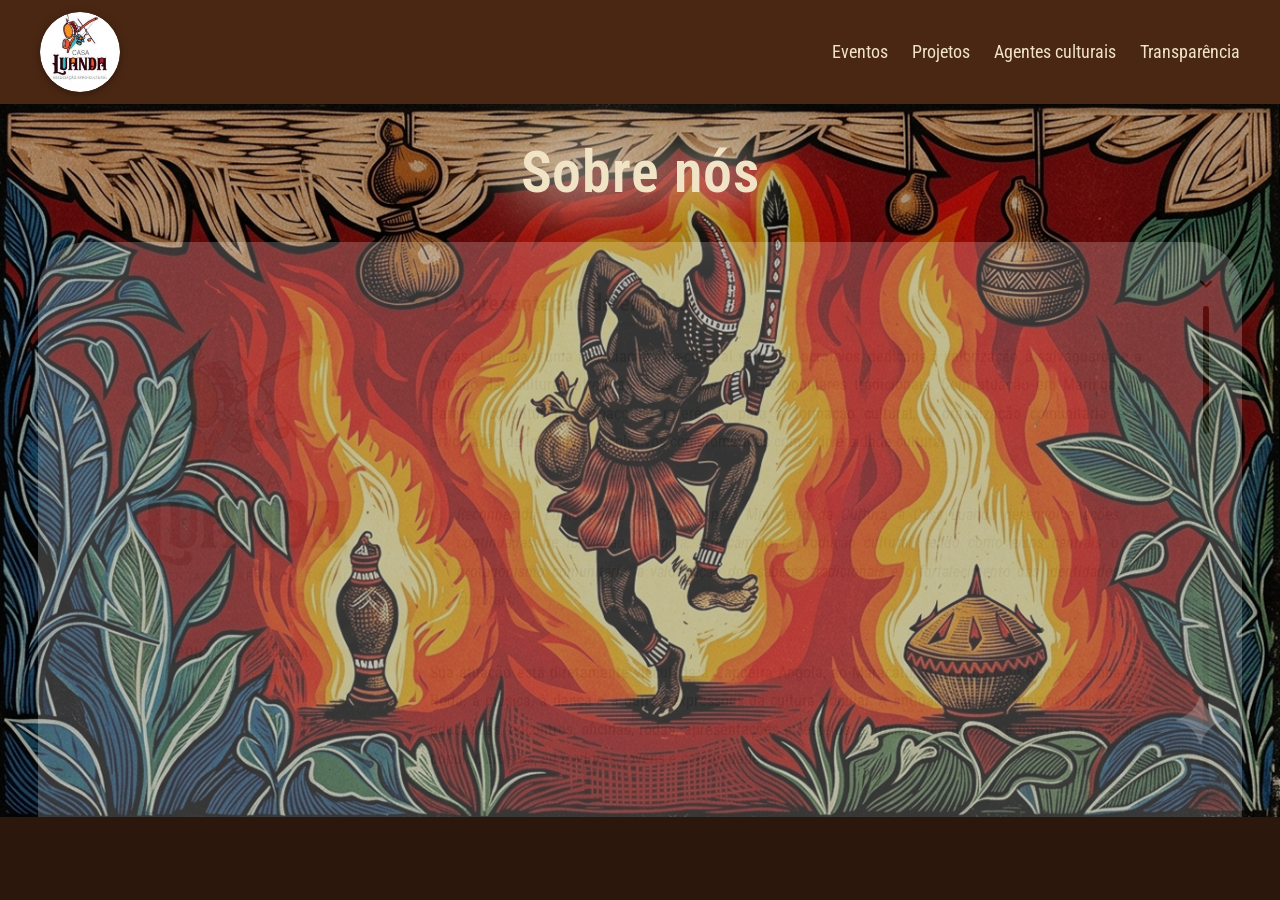
==== sobre-nos.html @ b5062405 "Add files via upload" ====
<!DOCTYPE html>
<html lang="pt-BR">

<head>
    <meta charset="UTF-8">
    <meta name="viewport" content="width=device-width, initial-scale=1.0">
    <title>Casa Luanda - Sobre Nós</title>
    <link rel="preconnect" href="https://fonts.googleapis.com">
    <link rel="preconnect" href="https://fonts.gstatic.com" crossorigin>
    <link
        href="https://fonts.googleapis.com/css2?family=Cormorant+Garamond:wght@600&family=Roboto+Condensed:wght@300;400;600&family=Rye&display=swap"
        rel="stylesheet">
    <link rel="stylesheet" href="tudo/css/estilos.css">
    <link rel="stylesheet" href="tudo/css/eventos.css">
    <link rel="stylesheet" href="tudo/css/sobre-nos.css">
</head>

<body class="pagina-sobre-nos">

    <main class="page-content">
        <!-- Seção Principal Sobre Nós -->
        <section id="sobre-nos" class="sobre-section">
            <!-- Cabeçalho Idêntico à Página Inicial -->
            <header class="eventos-header">
                <div class="header-logo">
                    <img data-img="logo" alt="Logo Casa Luanda">
                </div>
                <nav-menu id="mainNav"></nav-menu>
            </header>

            <!-- Container Principal: Imagem de Fundo (qmos.png) e Conteúdo Sobreposto -->
            <div class="sobre-main-container">
                <!-- Imagem de Fundo Completa em Proporção Nativa sem Cortes -->
                <img class="sobre-bg-image" src="tudo/obts/qmos.png" alt="Casa Luanda - Sobre Nós" data-img="fundo">

                <!-- Camada de Conteúdo -->
                <div class="sobre-content">
                    <!-- Título Exato em Caixa Mista com Margem Superior Padronizada (3.5rem) -->
                    <h1 class="sobre-title">Sobre nós</h1>

                    <!-- Card Principal (.sobrenos-card) com Distância Padronizada (3.5rem) e Largura 94% -->
                    <div class="sobrenos-card sobre-card" id="sobreCard">
                        <!-- Container Textual com Rolagem Vertical Interna -->
                        <div class="sobre-card-content" id="sobreCardContent">
                            <div class="sobre-editorial-container">
                                <!-- Coluna da Imagem Institucional (Desktop: Esquerda / Mobile: Topo Centralizado) -->
                                <aside class="sobre-marca-col">
                                    <div class="sobre-marca-wrapper">
                                        <img class="sobre-marca-img" src="tudo/obts/marca.png" alt="Marca Institucional Casa Luanda" data-img="marca">
                                    </div>
                                    <div class="sobre-marca-caption">
                                        <span class="sobre-marca-badge">Ponto de Cultura</span>
                                        <span class="sobre-marca-sub">Maringá • Paraná</span>
                                    </div>
                                </aside>

                                <!-- Coluna de Texto Editorial Diagramado -->
                                <article class="sobre-editorial-text">
                                    <!-- 1. Apresentação da entidade -->
                                    <section class="sobre-secao">
                                        <h3 class="sobre-editorial-heading">1. Apresentação da entidade</h3>
                                        <p class="sobre-p">
                                            A Casa Luanda é uma associação afro-cultural sem fins lucrativos, dedicada à valorização, à salvaguarda e à difusão das culturas afro-brasileiras e das culturas populares tradicionais. Com atuação em Maringá, no Paraná, constitui um espaço de referência para a formação cultural, a organização comunitária e a articulação de iniciativas e coletivos comprometidos com a diversidade cultural.
                                        </p>
                                        <div class="sobre-destaque">
                                            <p>
                                                Reconhecida como Ponto de Cultura pelo Ministério da Cultura, a Casa Luanda desenvolve ações continuadas de formação, vivência, intercâmbio e produção cultural, tendo como eixos centrais o protagonismo comunitário, a valorização dos saberes tradicionais e o fortalecimento das identidades culturais.
                                            </p>
                                        </div>
                                        <p class="sobre-p">
                                            Sua atuação está diretamente vinculada à Capoeira Angola, ao Maracatu, ao Bumba Meu Boi, ao Samba de Roda, à música, à dança e a outras expressões da cultura popular. A entidade também promove atividades educativas, encontros, oficinas, rodas, apresentações e festejos, aproximando mestres e mestras da cultura popular, artistas, educadores, jovens e comunidades.
                                        </p>
                                    </section>

                                    <!-- 2. Objetivos institucionais -->
                                    <section class="sobre-secao">
                                        <h3 class="sobre-editorial-heading">2. Objetivos institucionais</h3>
                                        <p class="sobre-p sobre-lead-p">
                                            A Casa Luanda tem como objetivos:
                                        </p>
                                        <ul class="sobre-objetivos-list">
                                            <li class="sobre-objetivo-item">Promover e valorizar as culturas tradicionais afro-brasileiras.</li>
                                            <li class="sobre-objetivo-item">Desenvolver processos continuados de formação cultural e transmissão de saberes entre gerações.</li>
                                            <li class="sobre-objetivo-item">Fortalecer grupos, coletivos, mestres e mestras da cultura popular, reconhecendo seus protagonismos e conhecimentos.</li>
                                            <li class="sobre-objetivo-item">Democratizar o acesso à cultura por meio de atividades gratuitas e ações em territórios periféricos e comunidades em situação de vulnerabilidade.</li>
                                            <li class="sobre-objetivo-item">Promover a diversidade cultural, o enfrentamento ao racismo e a valorização das identidades negras.</li>
                                            <li class="sobre-objetivo-item">Articular redes de cooperação entre organizações culturais, instituições de ensino, movimentos sociais e comunidades tradicionais.</li>
                                            <li class="sobre-objetivo-item">Desenvolver ações de acessibilidade, inclusão e participação cultural.</li>
                                            <li class="sobre-objetivo-item">Contribuir para a implementação e o fortalecimento das políticas públicas de cultura, especialmente da Política Nacional de Cultura Viva.</li>
                                        </ul>
                                    </section>

                                    <!-- 3. Histórico e trajetória -->
                                    <section class="sobre-secao">
                                        <h3 class="sobre-editorial-heading">3. Histórico e trajetória</h3>
                                        <p class="sobre-p">
                                            A Casa Luanda consolidou-se como um espaço de encontro, formação e produção cultural, reunindo grupos e iniciativas que atuam na preservação e na continuidade das culturas afro-diaspóricas. Sua organização se desenvolve a partir da gestão compartilhada e da convivência entre diferentes expressões da cultura popular.
                                        </p>
                                        <p class="sobre-p">
                                            Entre seus grupos residentes e fundadores estão o Grupo Capoeira Angola Dinda, o Maracatu Baque Mulher e o Grupo Bumba Meu Boi Anjos da Guarda. A partir dessa experiência, a Casa Luanda ampliou sua atuação, estabelecendo parcerias com coletivos, organizações culturais, instituições de ensino e movimentos sociais.
                                        </p>
                                        <p class="sobre-p">
                                            Ao longo de sua trajetória, passou a integrar e fortalecer redes de articulação cultural em âmbito municipal, estadual e nacional, contribuindo para a circulação de mestres e mestras, a formação de novos agentes culturais e a construção de espaços de participação comunitária.
                                        </p>
                                        <div class="sobre-destaque">
                                            <p>
                                                Como Ponto de Cultura, a entidade compreende a cultura como direito e como instrumento de organização social, transmissão de conhecimentos e fortalecimento dos territórios. Sua atuação busca articular sem centralizar e fortalecer protagonismos das comunidades historicamente marginalizadas.
                                            </p>
                                        </div>
                                        <div class="sobre-reconhecimento-box">
                                            <div class="sobre-reconhecimento-badge" aria-hidden="true">
                                                <svg viewBox="0 0 24 24" class="sobre-badge-icon" fill="none" stroke="currentColor" stroke-width="2" stroke-linecap="round" stroke-linejoin="round">
                                                    <path d="M12 2l3.09 6.26L22 9.27l-5 4.87 1.18 6.88L12 17.77l-6.18 3.25L7 14.14 2 9.27l6.91-1.01L12 2z"></path>
                                                </svg>
                                            </div>
                                            <p class="sobre-reconhecimento-text">
                                                A Casa Luanda também foi declarada de Utilidade Pública Municipal pela Lei nº 11.719, de 16 de novembro de 2023.
                                            </p>
                                        </div>
                                    </section>
                                </article>
                            </div>
                        </div>

                        <!-- Indicador Visual de Rolagem e Trilha Customizada -->
                        <div class="sobre-scrollbar" id="sobreScrollbar" role="scrollbar" aria-controls="sobreCardContent"
                            aria-orientation="vertical">
                            <button class="sobre-scroll-down-btn" id="sobreScrollDownBtn"
                                aria-label="Rolar conteúdo para baixo" title="Rolar para baixo">
                                <svg viewBox="0 0 24 24" class="sobre-arrow-icon" fill="none" stroke="currentColor"
                                    stroke-width="2.5" stroke-linecap="round" stroke-linejoin="round">
                                    <polyline points="6 9 12 15 18 9"></polyline>
                                </svg>
                            </button>
                            <div class="sobre-scrollbar-track" id="sobreScrollTrack">
                                <div class="sobre-scrollbar-thumb" id="sobreScrollThumb"></div>
                            </div>
                        </div>
                    </div>
                </div>
            </div>
        </section>
    </main>

    <script src="config/config.img.js"></script>
    <script>
        (function () {
            const config = window.configImg || (typeof configImg !== 'undefined' ? configImg : null);
            const imagens = (config && config.paginaSobre) || (config && config.paginaInicial);
            if (!imagens) return;

            document.querySelectorAll('[data-img]').forEach(img => {
                const chave = img.getAttribute('data-img');
                const dados = imagens[chave] || (config.paginaInicial && config.paginaInicial[chave]);
                if (dados) {
                    img.src = dados.caminho;
                    if (dados.alt) img.alt = dados.alt;
                    if (dados.link) {
                        img.style.cursor = 'pointer';
                        img.addEventListener('click', () => {
                            window.location.href = dados.link;
                        });
                    }
                }
            });
        })();
    </script>
    <script src="tudo/js/components/nav-menu.js"></script>
    <script src="tudo/js/sobre-nos.js"></script>

</body>

</html>
---- tudo/css/estilos.css ----
* {
    margin: 0;
    padding: 0;
    box-sizing: border-box;
}

html {
    width: 100%;
    min-height: 100%;
    overflow-x: hidden;
    overflow-y: auto;
    background-color: #000;
}

body {
    width: 100%;
    min-height: 100vh;
    overflow-x: hidden;
    background-color: #000;
}

body.preloader-active {
    overflow: hidden;
}


#glCanvas {
    position: absolute;
    top: 0;
    left: 0;
    width: 100%;
    height: 100%;
    z-index: 1;
    pointer-events: none;
    display: block;
    transition: opacity 0.4s ease;
}

@keyframes heroMovimento {
    0% {
        background-size: 125%;
        background-position: center center;
    }

    20% {
        background-size: 140%;
        background-position: right top;
    }

    60% {
        background-size: 140%;
        background-position: left top;
    }

    80% {
        background-size: 140%;
        background-position: right bottom;
    }

    100% {
        background-size: 140%;
        background-position: center bottom;
    }
}

/* ==========================================================================
   Seção Hero e Título (Camada de Conteúdo)
   ========================================================================== */
.hero-section {
    position: relative;
    width: 100%;
    min-height: 100vh;
    height: 100vh;
    display: flex;
    justify-content: center;
    align-items: center;
    z-index: 5;
    overflow: hidden;
    pointer-events: none;
}

.hero-title {
    position: absolute;
    top: 54%;
    left: 50%;
    transform: translate(-50%, -50%);
    margin: 0;
    padding: 0;
    font-family: 'Roboto Condensed', Georgia, serif;
    font-weight: 600;
    font-size: clamp(3rem, 5.5vw, 6.5rem);
    letter-spacing: 0.015em;
    color: #F1E4C6;
    text-shadow:
        0 0 30px rgba(255, 240, 200, 0.6),
        /* brilho suave */
        0 0 60px rgba(255, 240, 200, 0.4),
        /* luz mais espalhada */
        0 0 100px rgba(255, 240, 200, 0.2);
    /* halo distante */
    white-space: nowrap;
    text-align: center;
    line-height: 1;
    pointer-events: auto;
    opacity: 0;
    z-index: 2;
    will-change: opacity, transform;
}

@media (min-width: 1024px) {
    .hero-title {
        width: 42.5vw;
        max-width: 45vw;
        min-width: 40vw;
        display: flex;
        justify-content: center;
        align-items: center;
    }
}

.page-content {
    position: relative;
    width: 100%;
    z-index: 10;
}

.spacer-section,
.hero-mobile-spacer {
    display: none;
    height: 0;
    min-height: 0;
    position: relative;
    z-index: 10;
    pointer-events: none;
}

/* ==========================================================================
   Seção Últimos Eventos
   Fundo sólido opaco e isolamento estrutural completo em relação à Hero
   ========================================================================== */
#ultimos-eventos,
#eventos,
.eventos-section {
    position: relative;
    z-index: 10;
    width: 100%;
    min-height: 100vh;
    background-color: #2b170c;
    background-image: url('../obts/casa.png');
    background-position: center;
    background-size: cover;
    background-repeat: no-repeat;
    overflow: hidden;
    display: flex;
    flex-direction: column;
}

#eventosCanvas {
    position: absolute;
    top: 0;
    left: 0;
    width: 100%;
    height: 100%;
    z-index: 0;
}

.eventos-title {
    font-family: 'Roboto Condensed', Georgia, serif;
    font-weight: 600;
    letter-spacing: var(--eventos-title-letter-spacing, 0.015em);
    color: #F1E4C6;
    text-align: center;
    text-shadow: var(--eventos-title-text-shadow,
        0 0 50px rgba(255,255,255,1),
        0 0 100px rgba(255,240,200,1),
        0 0 150px rgba(255,240,200,0.9),
        0 0 250px rgba(255,240,200,0.8),
        0 0 350px rgba(255,240,200,0.7));
}

/* ==========================================================================
   Controle de Navegação Mobile (Hero Lock, Minimal Scroll & Reveal)
   Bloqueio e liberação exclusiva para dispositivos móveis com Hero fixa em 100vh
   ========================================================================== */
body.is-mobile-locked {
    /* Permite rolagem vertical sutil ao longo do spacer no mobile */
    overflow-x: hidden;
    overflow-y: auto;
    min-height: 100%;
}

body.is-mobile-locked #ultimos-eventos,
body.is-mobile-locked .eventos-section {
    display: none !important;
    visibility: hidden !important;
    pointer-events: none !important;
}

/* No mobile: Hero e canvas rigorosamente fixos em 100vh / 100dvh */
@media (max-width: 1024px) {
    .hero-section {
        position: fixed;
        top: 0;
        left: 0;
        width: 100%;
        height: 100vh;
        height: 100dvh;
        min-height: 100vh;
        min-height: 100dvh;
        z-index: 5;
        overflow: hidden;
        pointer-events: none;
    }

    #glCanvas {
        position: absolute;
        top: 0;
        left: 0;
        width: 100%;
        height: 100vh;
        height: 100dvh;
    }

    .hero-title {
        top: 54%;
        pointer-events: auto;
    }

    /* Container de rolagem sutil no mobile (115vh - 120vh) */
    .hero-mobile-spacer,
    .spacer-section {
        display: flex;
        flex-direction: column;
        justify-content: flex-end;
        align-items: center;
        position: relative;
        z-index: 25;
        width: 100%;
        height: var(--mobile-spacer-height, 118vh);
        min-height: var(--mobile-spacer-height, 118vh);
        pointer-events: none;
        padding-bottom: calc(24px + env(safe-area-inset-bottom, 20px));
        box-sizing: border-box;
    }
}

/* Botão Seta para Baixo (Exclusivo Mobile) */
.hero-scroll-btn {
    display: none; /* Desktop sempre oculto */
    background: transparent;
    border: none;
    outline: none;
    cursor: pointer;
    padding: 0.85rem;
    pointer-events: auto;
    opacity: 0;
    visibility: hidden;
    transition: opacity var(--hero-btn-fade-duration, 0.4s) ease, transform 0.2s ease;
    -webkit-tap-highlight-color: transparent;
    z-index: 35;
}

body.is-mobile-device .hero-scroll-btn,
body.is-mobile-locked .hero-scroll-btn {
    display: flex;
    align-items: center;
    justify-content: center;
    opacity: 1;
    visibility: visible;
    pointer-events: auto;
    animation: heroArrowBounce 2s ease-in-out infinite;
}

.hero-scroll-btn.no-bounce {
    animation: none !important;
}

.hero-scroll-btn.is-hidden {
    display: none !important;
    opacity: 0 !important;
    visibility: hidden !important;
    pointer-events: none !important;
    animation: none !important;
}

.hero-scroll-btn img,
.hero-scroll-btn svg {
    width: 42px;
    height: 42px;
    display: block;
    object-fit: contain;
    filter: drop-shadow(0 0 12px rgba(241, 228, 198, 0.6)) drop-shadow(0 2px 10px rgba(0, 0, 0, 0.8));
    transition: transform 0.2s ease;
}

.hero-scroll-btn:active img,
.hero-scroll-btn:active svg {
    transform: scale(0.88);
}

@keyframes heroArrowBounce {
    0%, 100% {
        transform: translateY(0);
    }
    50% {
        transform: translateY(10px);
    }
}

/* Proteção estrita do Desktop: nunca aplica travas nem exibe elementos mobile */
@media (min-width: 1025px) {
    .hero-section {
        position: relative !important;
        top: auto !important;
        left: auto !important;
        width: 100% !important;
        height: 100vh !important;
        min-height: 100vh !important;
    }
    #glCanvas {
        position: absolute !important;
        top: 0 !important;
        left: 0 !important;
        width: 100% !important;
        height: 100% !important;
    }
    .hero-title {
        top: 54% !important;
    }
    .hero-mobile-spacer,
    .spacer-section {
        display: none !important;
        height: 0 !important;
        min-height: 0 !important;
    }
    .hero-scroll-btn {
        display: none !important;
    }
    body.is-mobile-locked {
        overflow: auto !important;
        height: auto !important;
    }
    body.is-mobile-locked #ultimos-eventos,
    body.is-mobile-locked .eventos-section {
        display: flex !important;
        visibility: visible !important;
        pointer-events: auto !important;
    }
}
---- tudo/css/eventos.css ----
/* ==========================================================================
   Nova Seção: Últimos Eventos
   ========================================================================== */

.eventos-section {
    position: relative;
    width: 100%;
    height: 100vh;
    display: flex;
    flex-direction: column;
    z-index: 20;
    overflow: hidden;
}

/* Canvas de Shader WebGL exclusivo para Últimos Eventos */
#eventosCanvas,
.eventos-bg-canvas {
    position: absolute;
    top: 0;
    left: 0;
    width: 100%;
    height: 100%;
    z-index: 0;
    pointer-events: none;
    display: block;
}

/* --- Header --- */
.eventos-header {
    position: relative;
    z-index: 10;
    width: 100%;
    background-color: #4A2713;
    display: flex;
    justify-content: space-between;
    align-items: center;
    padding: 0.75rem 2.5rem;
    box-shadow: 0 4px 10px rgba(0,0,0,0.3);
    flex-shrink: 0;
}

.header-logo {
    display: flex;
    align-items: center;
    justify-content: center;
    flex-shrink: 0;
}

.header-logo img {
    height: var(--header-logo-height, 60px);
    width: var(--header-logo-width, 60px);
    border-radius: 50%;
    object-fit: cover;
    display: block;
    box-shadow: 0 2px 8px rgba(0, 0, 0, 0.35);
}

.header-nav {
    display: flex;
    gap: 1.5rem;
}

.nav-link {
    background: transparent;
    border: none;
    color: #F1E4C6;
    font-family: 'Roboto Condensed', sans-serif;
    font-size: 1.1rem;
    font-weight: 400;
    cursor: pointer;
    transition: color 0.3s ease;
}

.nav-link:hover {
    color: #fff;
    text-shadow: 0 0 10px rgba(255, 255, 255, 0.5);
}

/* --- Conteúdo Principal --- */
.eventos-content {
    flex: 1;
    display: flex;
    flex-direction: column;
    align-items: center;
    justify-content: center;
    padding: 1.5rem 0 2rem;
    position: relative;
    z-index: 5;
    overflow: hidden;
}

.eventos-title {
    font-family: 'Roboto Condensed', Georgia, serif;
    font-size: clamp(2.5rem, 4vw, 4rem);
    font-weight: 600;
    letter-spacing: var(--eventos-title-letter-spacing, 0.015em);
    color: #F1E4C6;
    text-align: center;
    margin-bottom: 2rem;
    text-shadow: var(--eventos-title-text-shadow,
        0 0 50px rgba(255,255,255,1),
        0 0 100px rgba(255,240,200,1),
        0 0 150px rgba(255,240,200,0.9),
        0 0 250px rgba(255,240,200,0.8),
        0 0 350px rgba(255,240,200,0.7));
    z-index: 20;
}

/* --- Carrossel Circular --- */
.carousel-container {
    position: relative;
    width: 100%;
    max-width: 1200px;
    height: 60vh;
    min-height: 400px;
    display: flex;
    align-items: center;
    justify-content: center;
}

.carousel-track {
    position: relative;
    width: 100%;
    height: 100%;
    perspective: 1000px;
    z-index: 5;
}

.cartaz {
    position: absolute;
    top: 50%;
    transform-origin: center center;
    aspect-ratio: 2025 / 2531;
    height: 75%;
    background-color: #333;
    border-radius: 8px;
    box-shadow: 0 15px 35px rgba(0,0,0,0.5);
    overflow: hidden;
    cursor: default;
    pointer-events: auto;
    transition: all var(--cartaz-transition-duration, 0.5s) cubic-bezier(0.25, 1, 0.5, 1);
}

.cartaz img {
    width: 100%;
    height: 100%;
    object-fit: cover;
    pointer-events: none;
}

/* Posições */
.cartaz.pos-neg-1 {
    left: -5%;
    transform: translate(-50%, -50%) scale(0.2);
    opacity: 0;
    z-index: 1;
    pointer-events: none !important;
}

.cartaz.pos-5 {
    left: 105%;
    transform: translate(-50%, -50%) scale(0.2);
    opacity: 0;
    z-index: 1;
    pointer-events: none !important;
}

.cartaz.pos-0 {
    left: 15%;
    transform: translate(-50%, -50%) scale(0.5);
    opacity: var(--cartaz-base-opacity, 0.5);
    z-index: 2;
}

.cartaz.pos-4 {
    left: 85%;
    transform: translate(-50%, -50%) scale(0.5);
    opacity: var(--cartaz-base-opacity, 0.5);
    z-index: 2;
}

.cartaz.pos-1 {
    left: 32%;
    transform: translate(-50%, -50%) scale(0.875);
    opacity: var(--cartaz-base-opacity, 0.5);
    z-index: 3;
}

.cartaz.pos-3 {
    left: 68%;
    transform: translate(-50%, -50%) scale(0.875);
    opacity: var(--cartaz-base-opacity, 0.5);
    z-index: 3;
}

.cartaz.pos-2 {
    left: 50%;
    transform: translate(-50%, -50%) scale(1);
    opacity: var(--cartaz-base-opacity, 0.5);
    z-index: 4;
}

.cartaz.no-transition {
    transition: none !important;
}


/* --- Hover Interactions (Destaque Premium com Transição Suave) --- */
/* Cartaz Central (pos-2): já centralizado (left: 50%), expande com escala dinâmica e opacidade hover */
.cartaz.pos-2:hover,
.cartaz.pos-2.is-hovered {
    transform: translate(-50%, -50%) scale(var(--cartaz-hover-scale-center, 1.334));
    opacity: var(--cartaz-hover-opacity, 1);
    z-index: 50;
}

/* Cartaz Lateral Esquerdo (pos-1): desloca suavemente em direção ao centro (32% -> 38%), expande com escala dinâmica e opacidade hover */
.cartaz.pos-1:hover,
.cartaz.pos-1.is-hovered {
    left: 38%;
    transform: translate(-50%, -50%) scale(var(--cartaz-hover-scale-side, 1.167));
    opacity: var(--cartaz-hover-opacity, 1);
    z-index: 50;
}

/* Cartaz Lateral Direito (pos-3): desloca suavemente em direção ao centro (68% -> 62%), expande com escala dinâmica e opacidade hover */
.cartaz.pos-3:hover,
.cartaz.pos-3.is-hovered {
    left: 62%;
    transform: translate(-50%, -50%) scale(var(--cartaz-hover-scale-side, 1.167));
    opacity: var(--cartaz-hover-opacity, 1);
    z-index: 50;
}

/* Prioridade visual ao cartaz ativo */
.cartaz.is-hovered {
    z-index: 50;
}

/* Garante que o cartaz ativo e em animação receba eventos normalmente */
.cartaz,
.cartaz:hover,
.cartaz.is-hovered,
.cartaz.is-animating {
    pointer-events: auto !important;
}

/* O cursor de link (mãozinha) só é ativado após passar 2s com o cartaz em foco (.is-clickable) */
.cartaz.is-clickable,
.cartaz.is-clickable:hover,
.cartaz.is-clickable img {
    cursor: pointer !important;
}

/* --- Botões de Navegação --- */
.carousel-btn {
    position: absolute;
    top: 50%;
    transform: translate(-50%, -50%);
    background: rgba(0,0,0,0.4);
    border: 2px solid rgba(255,255,255,0.2);
    border-radius: 50%;
    width: 50px;
    height: 50px;
    display: flex;
    justify-content: center;
    align-items: center;
    cursor: pointer;
    z-index: 20;
    transition: all 0.3s ease;
}

.carousel-btn:hover {
    background: rgba(0,0,0,0.8);
    border-color: rgba(255,255,255,0.6);
}

.carousel-btn img {
    width: 25px;
    height: auto;
}

.prev-btn {
    left: 15%; /* Centro do cartaz pos-0 */
}

.next-btn {
    left: 85%; /* Centro do cartaz pos-4 */
}
---- tudo/css/sobre-nos.css ----
/* ==========================================================================
   Sobre Nós - Casa Luanda
   Layout com imagem proporcional nativa + card branco contínuo até o fim da página
   ========================================================================== */

/* --- Reset: a página sobre-nos mantém a navegação fluida e o scroll padrão da janela --- */
.pagina-sobre-nos {
    background-color: #2b170c;
    overflow-x: hidden;
    overflow-y: auto;
    width: 100%;
    min-height: 100vh;
}

/* --- Container Geral da Seção Sobre Nós --- */
#sobre-nos,
.sobre-section {
    position: relative;
    width: 100%;
    min-height: 100vh;
    background-color: #2b170c;
    display: flex;
    flex-direction: column;
    z-index: 20;
    overflow: visible;
}

/* --- Cabeçalho e Barra Superior --- */
.eventos-header,
.sobre-header {
    position: relative;
    z-index: 20;
    width: 100%;
    background-color: #4A2713;
    display: flex;
    justify-content: space-between;
    align-items: center;
    padding: 0.75rem 2.5rem;
    box-shadow: 0 4px 10px rgba(0, 0, 0, 0.35);
    flex-shrink: 0;
}

.eventos-header .header-logo,
.sobre-header .header-logo,
.header-logo {
    display: flex;
    align-items: center;
    justify-content: center;
    flex-shrink: 0;
}

.eventos-header .header-logo img,
.sobre-header .header-logo img,
.header-logo img {
    width: var(--header-logo-width, 80px);
    height: var(--header-logo-height, 80px);
    border-radius: 50%;
    object-fit: cover;
    display: block;
    box-shadow: 0 2px 8px rgba(0, 0, 0, 0.35);
}

/* --- Navegação do Cabeçalho --- */
.header-nav {
    display: flex;
    gap: 1.5rem;
}

.nav-link {
    background: transparent;
    border: none;
    color: #F1E4C6;
    font-family: 'Roboto Condensed', sans-serif;
    font-size: 1.1rem;
    font-weight: 400;
    cursor: pointer;
    transition: color 0.3s ease;
}

.nav-link:hover {
    color: #fff;
    text-shadow: 0 0 10px rgba(255, 255, 255, 0.5);
}

/* --- Container Principal de Conteúdo e Imagem --- */
.sobre-main-container {
    position: relative;
    width: 100%;
    overflow: hidden;
}

/* Imagem de Fundo (qmos.png) renderizada completa em proporção nativa sem cortes */
.sobre-bg-image {
    width: 100%;
    height: auto;
    display: block;
    pointer-events: none;
}

/* Camada de Conteúdo sobreposta à imagem de fundo: ocupa exatamente a área da imagem */
.sobre-content {
    position: absolute;
    top: 0;
    left: 0;
    right: 0;
    bottom: 0;
    width: 100%;
    height: 100%;
    z-index: 5;
    display: flex;
    flex-direction: column;
    align-items: center;
    box-sizing: border-box;
    overflow: hidden;
}

/* --- 3. Tipografia e Efeitos Exatos do Título --- */
.sobre-title {
    flex-shrink: 0;
    margin: var(--sobre-title-margin-top, 2.5rem) 0 0 0;
    padding: 0;
    font-family: 'Roboto Condensed', Georgia, serif;
    font-weight: 600;
    font-size: clamp(2.5rem, 4.5vw, 5rem);
    line-height: 1;
    letter-spacing: var(--sobre-title-letter-spacing, 0.015em);
    color: #F1E4C6;
    text-align: center;
    white-space: nowrap;

    /* Efeito de brilho luminoso multi-camadas com intensidade 1.0 */
    text-shadow: var(--sobre-title-text-shadow,
        0 0 50px rgba(255, 255, 255, 1.0),
        0 0 100px rgba(255, 240, 200, 1.0),
        0 0 150px rgba(255, 240, 200, 0.9),
        0 0 250px rgba(255, 240, 200, 0.8),
        0 0 350px rgba(255, 240, 200, 0.7));
}

/* --- 4. Estrutura e Dimensões do Card Principal (.sobrenos-card) --- */
.sobrenos-card,
.sobre-card {
    width: var(--sobre-card-width, 94%);
    margin-left: 3%;
    margin-right: 3%;
    margin-top: var(--sobre-card-margin-top, 2.5rem);
    margin-bottom: 0 !important;
    background-color: #FFFFFF;
    border-radius: var(--sobre-card-radius, 50px) var(--sobre-card-radius, 50px) 0 0;
    padding: var(--sobre-card-padding, 2.5rem 3.5rem);
    box-sizing: border-box;
    position: relative;
    z-index: 10;

    /* Termina exatamente no final da imagem e compacta o card para rolagem interna */
    flex: 1 1 auto;
    min-height: 0 !important;
    height: auto !important;
    display: flex;
    flex-direction: column;
    overflow: hidden;
    overscroll-behavior: contain;
    box-shadow: 0 -8px 45px rgba(0, 0, 0, 0.3);
    transition: box-shadow 0.3s ease;
}

.sobrenos-card.is-hovered,
.sobre-card.is-hovered {
    box-shadow: 0 -12px 50px rgba(0, 0, 0, 0.45);
}

@media (max-width: 1024px) {
    .sobrenos-card,
    .sobre-card {
        border-radius: var(--sobre-card-radius-mobile, 24px) var(--sobre-card-radius-mobile, 24px) 0 0;
        padding: var(--sobre-card-padding-mobile, 1.5rem 1.75rem);
        margin-top: var(--sobre-card-margin-top-mobile, 1.5rem);
        margin-bottom: 0 !important;
        flex: 1 1 auto;
        min-height: 0 !important;
        height: auto !important;
    }

    .sobre-title {
        margin: var(--sobre-title-margin-top-mobile, 1.5rem) 0 0 0;
    }
}

@media (max-width: 600px) {
    .sobrenos-card,
    .sobre-card {
        margin-top: 1rem;
        margin-bottom: 0 !important;
        flex: 1 1 auto;
        min-height: 0 !important;
        height: auto !important;
    }
}

/* --- Conteúdo Textual do Card --- */
/* Estado inicial: 20% de visibilidade com transição suave */
#sobreCardContent, .sobrenos-card .sobre-card-content {
    opacity: 0.2;
    transition: opacity 0.6s cubic-bezier(0.25, 1, 0.5, 1);
    will-change: opacity;
}
/* Estado inicial do próprio card (branco) */
.sobrenos-card, .sobre-card {
    opacity: 0.2;
    transition: opacity 0.6s cubic-bezier(0.25, 1, 0.5, 1);
    will-change: opacity;
}

/* Estado revelado: 100% de visibilidade persistente */
#sobreCardContent.is-revealed,
.sobrenos-card.is-revealed #sobreCardContent,
.sobrenos-card.is-revealed .sobre-card-content,
.sobrenos-card.is-revealed,
.sobre-card.is-revealed {
    opacity: 1 !important;
}
#sobreCardContent, .sobrenos-card .sobre-card-content {
    opacity: 0.2;
    transition: opacity 0.6s cubic-bezier(0.25, 1, 0.5, 1);
    will-change: opacity;
}
/* Estado revelado: 100% de visibilidade persistente */
#sobreCardContent.is-revealed,
.sobrenos-card.is-revealed #sobreCardContent,
.sobrenos-card.is-revealed .sobre-card-content {
    opacity: 1 !important;
}
.sobre-card-content {
    position: relative;
    width: 100%;
    flex: 1;
    min-height: 0;
    max-height: 100%;
    height: 100%;
    overflow-y: auto;
    overflow-x: hidden;
    box-sizing: border-box;
    overscroll-behavior: contain;
    -webkit-overflow-scrolling: touch;
    scrollbar-width: none;
    -ms-overflow-style: none;
    padding-right: 2.25rem;
}

.sobre-card-content::-webkit-scrollbar {
    display: none;
    width: 0;
    height: 0;
}

.sobre-text-body {
    width: 100%;
    font-family: 'Roboto Condensed', sans-serif;
    font-size: clamp(1.2rem, 1.8vw, 1.5rem);
    font-weight: 300;
    line-height: 1.6;
    color: #1a1a1a;
}

.sobre-text-placeholder {
    margin: 0;
    padding: 0;
    color: #1a1a1a;
    font-weight: 400;
    font-size: clamp(1.25rem, 1.9vw, 1.6rem);
    letter-spacing: 0.01em;
}

/* --- Indicador de Rolagem e Trilha Customizada do Card --- */
.sobre-scrollbar {
    position: absolute;
    top: 2rem;
    right: 1.5rem;
    bottom: 2rem;
    width: 24px;
    display: flex;
    flex-direction: column;
    align-items: center;
    gap: 0.75rem;
    z-index: 15;
    pointer-events: auto;
    user-select: none;
    -webkit-user-select: none;
}

.sobre-scroll-down-btn {
    background: transparent;
    border: none;
    cursor: pointer;
    padding: 0;
    color: #4A2713;
    display: flex;
    align-items: center;
    justify-content: center;
    transition: opacity 0.3s ease, transform 0.2s ease, color 0.2s ease;
    flex-shrink: 0;
}

.sobre-scroll-down-btn:hover {
    color: #2b170c;
    transform: scale(1.1);
}

.sobre-scroll-down-btn.bounce {
    animation: sobreArrowBounce 1.8s ease-in-out infinite;
}

.sobre-scroll-down-btn.at-end {
    opacity: 0.2;
    pointer-events: none;
    animation: none;
}

.sobre-arrow-icon {
    width: 20px;
    height: 20px;
}

@keyframes sobreArrowBounce {
    0%, 100% {
        transform: translateY(0);
    }
    50% {
        transform: translateY(6px);
    }
}

.sobre-scrollbar-track {
    position: relative;
    width: 6px;
    flex: 1;
    min-height: 60px;
    background-color: rgba(74, 39, 19, 0.15);
    border-radius: 3px;
    cursor: pointer;
}

/* Área de clique expandida na trilha para facilidade de toque e clique */
.sobre-scrollbar-track::before {
    content: "";
    position: absolute;
    top: 0;
    bottom: 0;
    left: -10px;
    right: -10px;
    cursor: pointer;
}

.sobre-scrollbar-thumb {
    position: absolute;
    top: 0;
    left: 0;
    width: 100%;
    min-height: 28px;
    background-color: #4A2713;
    border-radius: 3px;
    cursor: grab;
    transition: background-color 0.2s ease;
    z-index: 2;
}

/* Área de arraste expandida (26px) para garantir facilidade de toque no mobile e precisão no mouse */
.sobre-scrollbar-thumb::before {
    content: "";
    position: absolute;
    top: 0;
    bottom: 0;
    left: -10px;
    right: -10px;
    cursor: grab;
}

.sobre-scrollbar-thumb:hover,
.sobre-scrollbar-thumb.is-dragging {
    background-color: #2b170c;
    cursor: grabbing;
}

.sobre-scrollbar-thumb.is-dragging::before {
    cursor: grabbing;
}

/* --- Integração com Navegação Mobile (Hero Lock & Unlock) --- */
body.is-mobile-locked #sobre-nos,
body.is-mobile-locked .sobre-section {
    display: none !important;
    visibility: hidden !important;
    pointer-events: none !important;
}

body.is-mobile-unlocked #sobre-nos,
body.is-mobile-unlocked .sobre-section {
    display: flex !important;
    visibility: visible !important;
    pointer-events: auto !important;
}

@media (min-width: 1025px) {
    body.is-mobile-locked #sobre-nos,
    body.is-mobile-locked .sobre-section {
        display: flex !important;
        visibility: visible !important;
        pointer-events: auto !important;
    }
}

/* --- Adaptação Fluida e Responsividade --- */
@media (max-width: 1024px) {
    .eventos-header,
    .sobre-header {
        padding: 0.75rem 1.5rem;
    }
}

@media (max-width: 600px) {
    .eventos-header,
    .sobre-header {
        padding: 0.6rem 1rem;
    }

    .header-nav {
        gap: 0.75rem;
    }

    .nav-link {
        font-size: 0.95rem;
    }

    .sobrenos-card,
    .sobre-card {
        padding: 1.25rem 1.25rem;
    }
}

/* ==========================================================================
   Diagramação Editorial Interna do Card Sobre Nós (.sobrenos-card)
   Integração da Marca Institucional (marca.png) e Hierarquia Tipográfica
   ========================================================================== */

/* --- Container Editorial Flex --- */
.sobre-editorial-container {
    display: flex;
    flex-direction: row;
    align-items: flex-start;
    gap: var(--sobre-editorial-gap, 3rem);
    width: 100%;
    box-sizing: border-box;
}

/* --- Coluna da Imagem Institucional (Desktop: Esquerda e Fixação Sticky Suave) --- */
.sobre-marca-col {
    flex: 0 0 var(--sobre-marca-max-width, 280px);
    max-width: var(--sobre-marca-max-width, 280px);
    width: 100%;
    position: sticky;
    top: 0;
    align-self: flex-start;
    display: flex;
    flex-direction: column;
    align-items: center;
    padding-top: 0.25rem;
    box-sizing: border-box;
}

.sobre-marca-wrapper {
    width: 100%;
    display: flex;
    justify-content: center;
    align-items: center;
    background: #FFFFFF;
    border-radius: 16px;
    padding: 0.5rem;
    box-sizing: border-box;
    box-shadow: 0 4px 20px rgba(74, 39, 19, 0.08);
    border: 1px solid rgba(74, 39, 19, 0.10);
    transition: transform 0.3s ease, box-shadow 0.3s ease;
}

.sobre-marca-wrapper:hover {
    transform: translateY(-2px);
    box-shadow: 0 8px 26px rgba(74, 39, 19, 0.12);
}

.sobre-marca-img {
    width: 100%;
    height: auto;
    aspect-ratio: 406 / 482;
    object-fit: contain;
    display: block;
    border-radius: 12px;
}

.sobre-marca-caption {
    margin-top: 1rem;
    display: flex;
    flex-direction: column;
    align-items: center;
    gap: 0.35rem;
    text-align: center;
}

.sobre-marca-badge {
    font-family: 'Roboto Condensed', sans-serif;
    font-size: 0.85rem;
    font-weight: 600;
    text-transform: uppercase;
    letter-spacing: 0.08em;
    color: #4A2713;
    background-color: rgba(74, 39, 19, 0.08);
    padding: 0.25rem 0.85rem;
    border-radius: 50px;
    border: 1px solid rgba(74, 39, 19, 0.15);
}

.sobre-marca-sub {
    font-family: 'Roboto Condensed', sans-serif;
    font-size: 0.82rem;
    color: #7A5C4D;
    letter-spacing: 0.04em;
    font-weight: 400;
}

/* --- Coluna de Texto Editorial Diagramado --- */
.sobre-editorial-text {
    flex: 1;
    min-width: 0;
    display: flex;
    flex-direction: column;
}

.sobre-secao {
    margin-bottom: 2.25rem;
}

.sobre-secao:last-child {
    margin-bottom: 0.5rem;
}

/* --- Títulos Internos (h3 / Roboto Condensed) --- */
.sobre-editorial-heading {
    font-family: 'Roboto Condensed', sans-serif;
    font-size: clamp(1.4rem, 1.8vw, 1.75rem);
    font-weight: 600;
    color: #4A2713;
    margin-top: 2.25rem;
    margin-bottom: 1.1rem;
    letter-spacing: 0.015em;
    padding-bottom: 0.4rem;
    border-bottom: 2px solid rgba(74, 39, 19, 0.12);
    display: flex;
    align-items: center;
}

.sobre-secao:first-child .sobre-editorial-heading {
    margin-top: 0;
}

/* --- Parágrafos e Corpo do Texto --- */
.sobre-p {
    font-family: 'Roboto Condensed', sans-serif;
    font-size: clamp(1.02rem, 1.1vw, 1.15rem);
    font-weight: 400;
    line-height: var(--sobre-body-line-height, 1.75);
    color: #2b170c;
    text-align: justify;
    text-justify: inter-word;
    hyphens: auto;
    -webkit-hyphens: auto;
    margin-top: 0;
    margin-bottom: var(--sobre-p-margin-bottom, 1.25rem);
}

.sobre-lead-p {
    margin-bottom: 0.95rem;
    font-weight: 600;
    color: #3e2110;
}

/* --- Citações e Destaques Editoriais --- */
.sobre-destaque {
    margin: 1.6rem 0;
    padding: 1.15rem 1.45rem;
    background: rgba(74, 39, 19, 0.04);
    border-left: 4px solid #C49A45;
    border-radius: 0 10px 10px 0;
    box-sizing: border-box;
}

.sobre-destaque p {
    font-family: 'Roboto Condensed', sans-serif;
    font-style: italic;
    font-size: clamp(1.02rem, 1.1vw, 1.15rem);
    font-weight: 400;
    line-height: var(--sobre-body-line-height, 1.75);
    color: #3e2110;
    text-align: justify;
    text-justify: inter-word;
    hyphens: auto;
    -webkit-hyphens: auto;
    margin: 0;
}

/* --- Lista Editorial dos Objetivos Institucionais --- */
.sobre-objetivos-list {
    list-style: none;
    padding: 0;
    margin: 0 0 1.6rem 0;
    display: flex;
    flex-direction: column;
    gap: 0.85rem;
}

.sobre-objetivo-item {
    position: relative;
    padding-left: 1.65rem;
    font-family: 'Roboto Condensed', sans-serif;
    font-size: clamp(1.0rem, 1.08vw, 1.125rem);
    font-weight: 400;
    line-height: 1.65;
    color: #2b170c;
    text-align: justify;
    text-justify: inter-word;
    hyphens: auto;
    -webkit-hyphens: auto;
}

.sobre-objetivo-item::before {
    content: "";
    position: absolute;
    left: 0.25rem;
    top: 0.65em;
    width: 6px;
    height: 6px;
    background-color: #C49A45;
    border-radius: 50%;
    box-shadow: 0 0 5px rgba(196, 154, 69, 0.6);
}

/* --- Caixa de Reconhecimento Legal (Utilidade Pública) --- */
.sobre-reconhecimento-box {
    margin-top: 1.6rem;
    padding: 1.1rem 1.35rem;
    background: linear-gradient(135deg, rgba(196, 154, 69, 0.12), rgba(74, 39, 19, 0.05));
    border: 1px solid rgba(196, 154, 69, 0.35);
    border-radius: 12px;
    display: flex;
    align-items: center;
    gap: 0.95rem;
    box-sizing: border-box;
}

.sobre-reconhecimento-badge {
    flex-shrink: 0;
    width: 38px;
    height: 38px;
    border-radius: 50%;
    background-color: #4A2713;
    display: flex;
    align-items: center;
    justify-content: center;
    color: #F1E4C6;
    box-shadow: 0 2px 8px rgba(74, 39, 19, 0.25);
}

.sobre-badge-icon {
    width: 18px;
    height: 18px;
}

.sobre-reconhecimento-text {
    font-family: 'Roboto Condensed', sans-serif;
    font-size: clamp(0.96rem, 1.05vw, 1.1rem);
    font-weight: 600;
    color: #4A2713;
    line-height: 1.55;
    margin: 0;
    text-align: justify;
    hyphens: auto;
    -webkit-hyphens: auto;
}

/* ==========================================================================
   Media Queries: Adaptação Editorial Responsiva (Mobile e Telas Menores)
   ========================================================================== */

@media (max-width: 1024px) {
    .sobre-scrollbar {
        right: 0.85rem;
        top: 1.5rem;
        bottom: 1.5rem;
    }

    .sobre-card-content {
        padding-right: 1.75rem;
    }

    .sobre-editorial-container {
        flex-direction: column;
        align-items: center;
        gap: 1.85rem;
    }

    .sobre-marca-col {
        position: static;
        flex: 0 0 auto;
        max-width: var(--sobre-marca-max-width-mobile, 200px);
        width: 100%;
        margin: 0 auto;
    }

    .sobre-marca-wrapper {
        max-width: var(--sobre-marca-max-width-mobile, 200px);
    }

    .sobre-editorial-text {
        width: 100%;
    }

    .sobre-editorial-heading {
        margin-top: 1.6rem;
    }
}

@media (max-width: 600px) {
    .sobre-scrollbar {
        right: 0.45rem;
        top: 1.25rem;
        bottom: 1.25rem;
        width: 18px;
    }

    .sobre-card-content {
        padding-right: 1.25rem;
    }

    .sobre-marca-col {
        max-width: 170px;
    }

    .sobre-marca-wrapper {
        max-width: 170px;
        padding: 0.4rem;
    }

    .sobre-destaque {
        padding: 0.85rem 1rem;
        margin: 1.25rem 0;
    }

    .sobre-reconhecimento-box {
        padding: 0.85rem 1rem;
        gap: 0.75rem;
    }

    .sobre-reconhecimento-badge {
        width: 32px;
        height: 32px;
    }

    .sobre-badge-icon {
        width: 15px;
        height: 15px;
    }
}

/* Telas com altura muito reduzida (paisagem / landscape) */
@media (max-height: 520px) {
    .pagina-sobre-nos {
        overflow-y: auto;
        height: auto;
    }

    #sobre-nos,
    .sobre-section {
        height: auto;
        max-height: none;
        min-height: 100vh;
    }

    .sobre-main-container {
        height: auto;
        min-height: 540px;
    }

    .sobrenos-card,
    .sobre-card {
        max-height: 480px;
        min-height: 360px;
    }
}
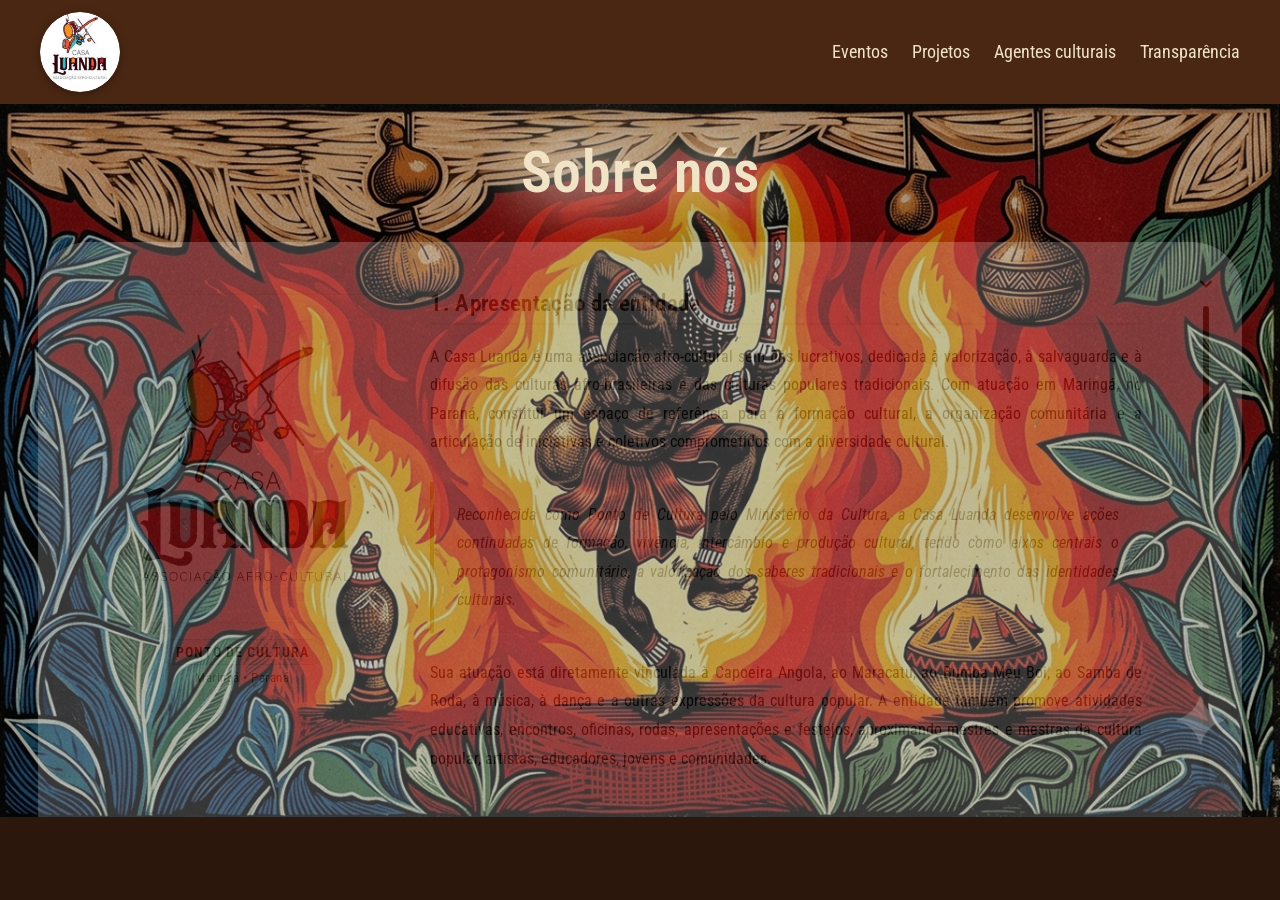
==== commit d105fa4f: "Add files via upload" ====
--- a/sobre-nos.html
+++ b/sobre-nos.html
@@ -13,6 +13,7 @@
     <link rel="stylesheet" href="tudo/css/estilos.css">
     <link rel="stylesheet" href="tudo/css/eventos.css">
     <link rel="stylesheet" href="tudo/css/sobre-nos.css">
+    <script src="tudo/js/device-detect.js"></script>
 </head>
 
 <body class="pagina-sobre-nos">
@@ -32,6 +33,11 @@
             <div class="sobre-main-container">
                 <!-- Imagem de Fundo Completa em Proporção Nativa sem Cortes -->
                 <img class="sobre-bg-image" src="tudo/obts/qmos.png" alt="Casa Luanda - Sobre Nós" data-img="fundo">
+                <script>
+                    if (typeof window.isMobileDevice === 'function' && window.isMobileDevice() && (window.innerHeight > window.innerWidth)) {
+                        document.currentScript.previousElementSibling.src = 'tudo/obts/mb.qmos.png';
+                    }
+                </script>
 
                 <!-- Camada de Conteúdo -->
                 <div class="sobre-content">
@@ -145,6 +151,9 @@
     <script src="config/config.img.js"></script>
     <script>
         (function () {
+            const isMobileVert = typeof window.isMobileDevice === 'function' &&
+                window.isMobileDevice() &&
+                (window.innerHeight > window.innerWidth);
             const config = window.configImg || (typeof configImg !== 'undefined' ? configImg : null);
             const imagens = (config && config.paginaSobre) || (config && config.paginaInicial);
             if (!imagens) return;
@@ -153,7 +162,8 @@
                 const chave = img.getAttribute('data-img');
                 const dados = imagens[chave] || (config.paginaInicial && config.paginaInicial[chave]);
                 if (dados) {
-                    img.src = dados.caminho;
+                    const src = (isMobileVert && dados.caminhoMobile) ? dados.caminhoMobile : dados.caminho;
+                    img.src = src;
                     if (dados.alt) img.alt = dados.alt;
                     if (dados.link) {
                         img.style.cursor = 'pointer';
--- a/tudo/css/sobre-nos.css
+++ b/tudo/css/sobre-nos.css
@@ -2,6 +2,12 @@
    Sobre Nós - Casa Luanda
    Layout com imagem proporcional nativa + card branco contínuo até o fim da página
    ========================================================================== */
+
+:root {
+    --sobre-card-base-opacity: 0.2;
+    --sobre-card-active-opacity: 1.0;
+    --sobre-card-transition-duration: 400ms;
+}
 
 /* --- Reset: a página sobre-nos mantém a navegação fluida e o scroll padrão da janela --- */
 .pagina-sobre-nos {
@@ -130,11 +136,11 @@
 
     /* Efeito de brilho luminoso multi-camadas com intensidade 1.0 */
     text-shadow: var(--sobre-title-text-shadow,
-        0 0 50px rgba(255, 255, 255, 1.0),
-        0 0 100px rgba(255, 240, 200, 1.0),
-        0 0 150px rgba(255, 240, 200, 0.9),
-        0 0 250px rgba(255, 240, 200, 0.8),
-        0 0 350px rgba(255, 240, 200, 0.7));
+            0 0 50px rgba(255, 255, 255, 1.0),
+            0 0 100px rgba(255, 240, 200, 1.0),
+            0 0 150px rgba(255, 240, 200, 0.9),
+            0 0 250px rgba(255, 240, 200, 0.8),
+            0 0 350px rgba(255, 240, 200, 0.7));
 }
 
 /* --- 4. Estrutura e Dimensões do Card Principal (.sobrenos-card) --- */
@@ -161,7 +167,10 @@
     overflow: hidden;
     overscroll-behavior: contain;
     box-shadow: 0 -8px 45px rgba(0, 0, 0, 0.3);
-    transition: box-shadow 0.3s ease;
+    opacity: var(--sobre-card-base-opacity, 0.2);
+    transition: opacity var(--sobre-card-transition-duration, 400ms) ease,
+                box-shadow 0.3s ease;
+    will-change: opacity;
 }
 
 .sobrenos-card.is-hovered,
@@ -170,6 +179,7 @@
 }
 
 @media (max-width: 1024px) {
+
     .sobrenos-card,
     .sobre-card {
         border-radius: var(--sobre-card-radius-mobile, 24px) var(--sobre-card-radius-mobile, 24px) 0 0;
@@ -187,6 +197,7 @@
 }
 
 @media (max-width: 600px) {
+
     .sobrenos-card,
     .sobre-card {
         margin-top: 1rem;
@@ -197,39 +208,48 @@
     }
 }
 
-/* --- Conteúdo Textual do Card --- */
-/* Estado inicial: 20% de visibilidade com transição suave */
-#sobreCardContent, .sobrenos-card .sobre-card-content {
-    opacity: 0.2;
-    transition: opacity 0.6s cubic-bezier(0.25, 1, 0.5, 1);
-    will-change: opacity;
-}
-/* Estado inicial do próprio card (branco) */
-.sobrenos-card, .sobre-card {
-    opacity: 0.2;
-    transition: opacity 0.6s cubic-bezier(0.25, 1, 0.5, 1);
-    will-change: opacity;
-}
-
-/* Estado revelado: 100% de visibilidade persistente */
-#sobreCardContent.is-revealed,
-.sobrenos-card.is-revealed #sobreCardContent,
-.sobrenos-card.is-revealed .sobre-card-content,
+/* --- Controle de Opacidade Dinâmica do Card --- */
+/* Estado ativo: 100% de opacidade (ao toque no mobile ou hover/classe no desktop) */
+.sobrenos-card.is-card-active,
+.sobre-card.is-card-active,
 .sobrenos-card.is-revealed,
 .sobre-card.is-revealed {
-    opacity: 1 !important;
-}
-#sobreCardContent, .sobrenos-card .sobre-card-content {
-    opacity: 0.2;
-    transition: opacity 0.6s cubic-bezier(0.25, 1, 0.5, 1);
-    will-change: opacity;
-}
-/* Estado revelado: 100% de visibilidade persistente */
-#sobreCardContent.is-revealed,
-.sobrenos-card.is-revealed #sobreCardContent,
-.sobrenos-card.is-revealed .sobre-card-content {
-    opacity: 1 !important;
-}
+    opacity: var(--sobre-card-active-opacity, 1.0) !important;
+}
+
+/* O conteúdo interno mantém opacidade total para evitar multiplicação de transparência */
+#sobreCardContent,
+.sobrenos-card .sobre-card-content,
+.sobre-card-content {
+    opacity: 1;
+}
+
+/* Desktop: hover suave de 20% para 100% e retorno na saída do cursor */
+@media (hover: hover) and (pointer: fine) {
+    .sobrenos-card:hover,
+    .sobre-card:hover {
+        opacity: var(--sobre-card-active-opacity, 1.0);
+    }
+}
+
+/* Mobile: elementos interativos internos não disparam links antes da ativação do card */
+@media (max-width: 1024px) {
+    .sobrenos-card:not(.is-card-active) a,
+    .sobrenos-card:not(.is-card-active) button,
+    .sobrenos-card:not(.is-card-active) [role="button"],
+    .sobrenos-card:not(.is-card-active) [data-img] {
+        pointer-events: none;
+    }
+
+    .pagina-sobre-nos {
+        cursor: pointer;
+    }
+
+    .sobrenos-card {
+        cursor: pointer;
+    }
+}
+
 .sobre-card-content {
     position: relative;
     width: 100%;
@@ -322,9 +342,12 @@
 }
 
 @keyframes sobreArrowBounce {
-    0%, 100% {
+
+    0%,
+    100% {
         transform: translateY(0);
     }
+
     50% {
         transform: translateY(6px);
     }
@@ -401,6 +424,7 @@
 }
 
 @media (min-width: 1025px) {
+
     body.is-mobile-locked #sobre-nos,
     body.is-mobile-locked .sobre-section {
         display: flex !important;
@@ -411,6 +435,7 @@
 
 /* --- Adaptação Fluida e Responsividade --- */
 @media (max-width: 1024px) {
+
     .eventos-header,
     .sobre-header {
         padding: 0.75rem 1.5rem;
@@ -418,6 +443,7 @@
 }
 
 @media (max-width: 600px) {
+
     .eventos-header,
     .sobre-header {
         padding: 0.6rem 1rem;
@@ -792,4 +818,4 @@
         max-height: 480px;
         min-height: 360px;
     }
-}
+}
